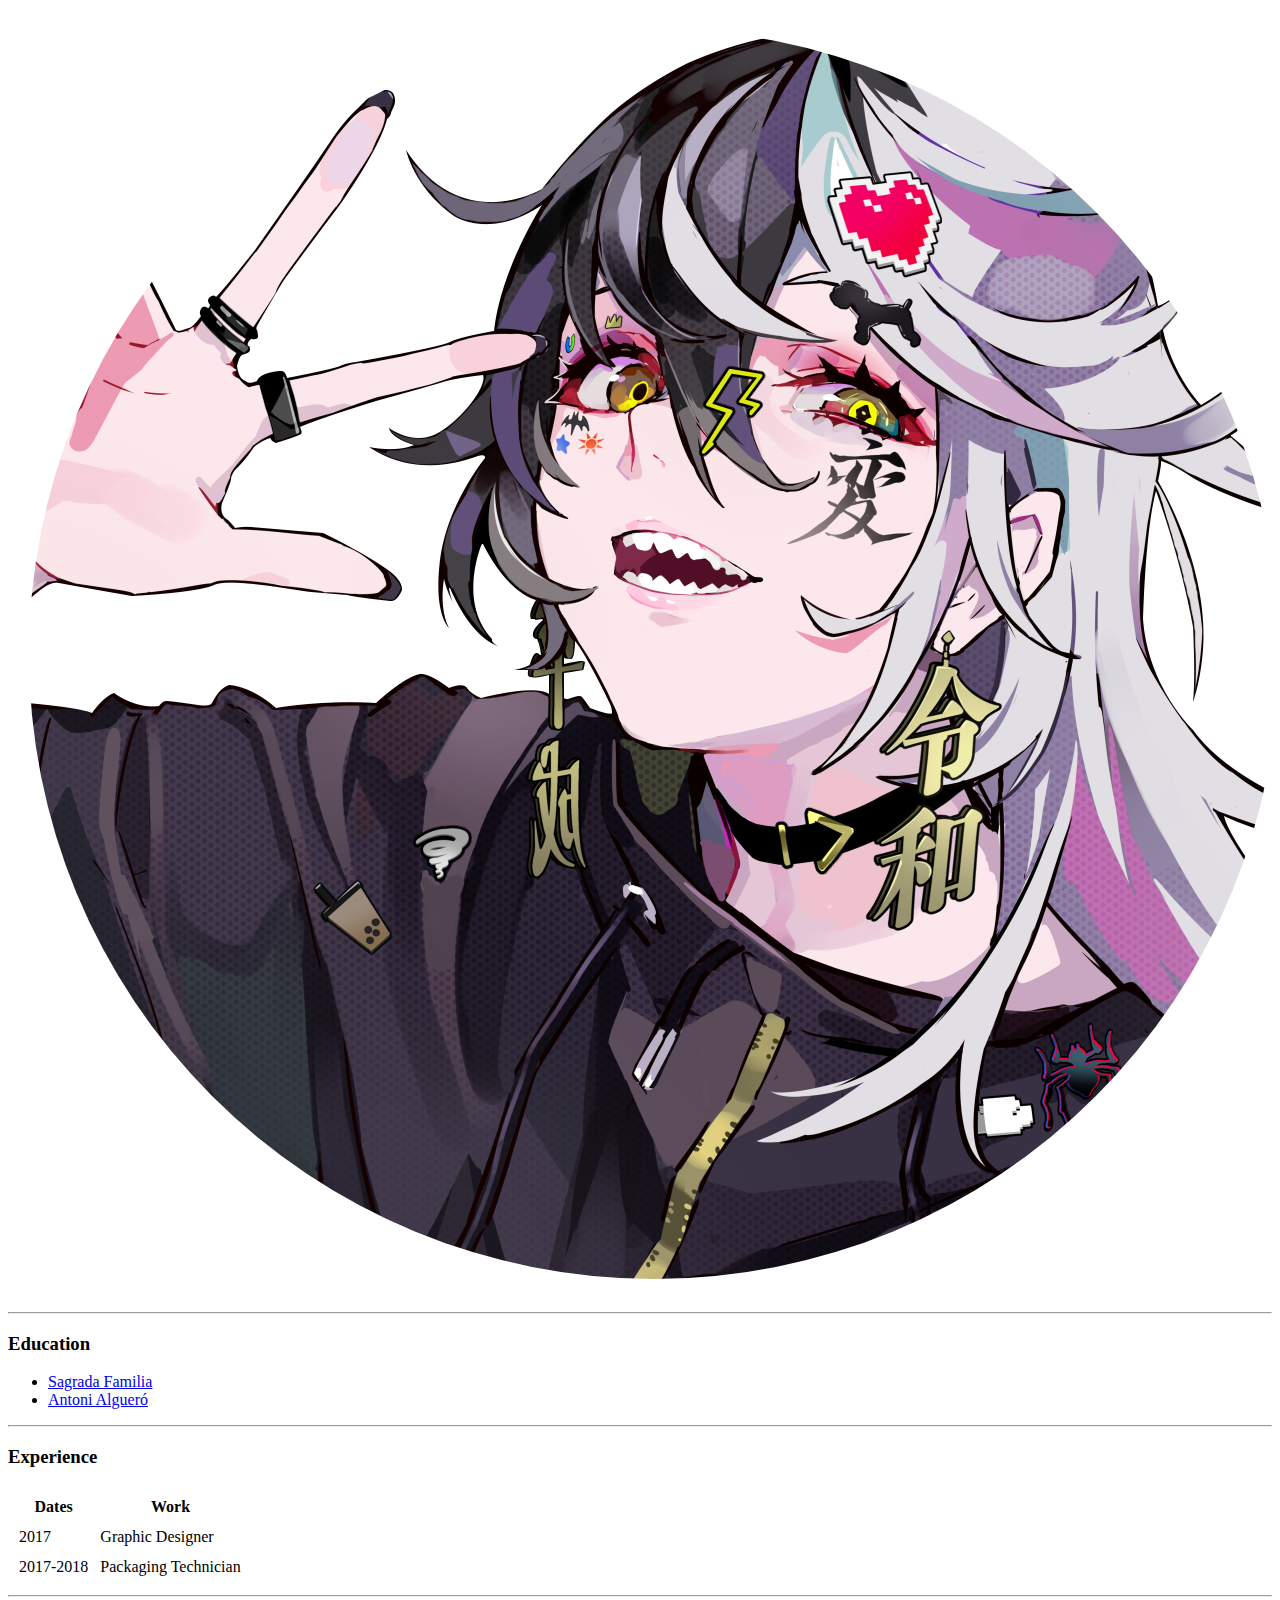
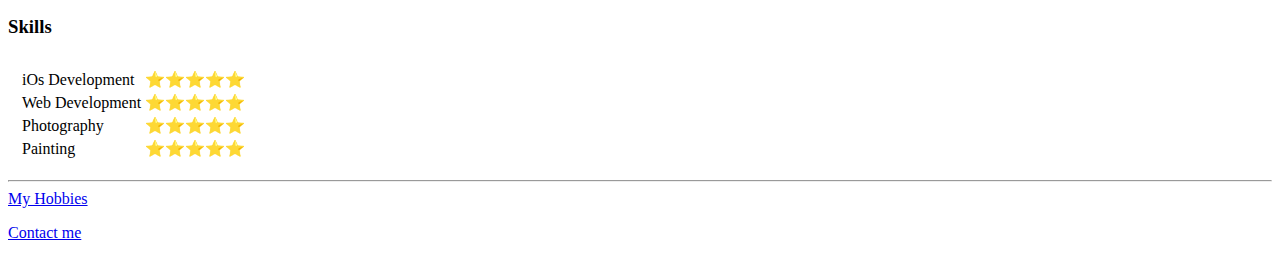
==== index.html @ 635ed4ba "Initial CV files" ====
<!DOCTYPE html>
<html lang="en" dir="ltr">

<head>
  <meta charset="utf-8">
  <title>Abby's personal site</title>
</head>

<body>
  <table cellspacing="20">
    <tr>
      <td><img src="abby.png" alt="me" height="10%" width=""="10%"></td>
      <td>
        <h1>Abby</h1>
        <p><em>Web developer and Graphic Designer</em></p>
        <p>I am a Web Developer and a Graphic Designer. I love black beer.</p>
      </td>
    </tr>
  </table>
  <hr>
  <h3>Education</h3>
  <ul>
    <li><a href="https://www.escolaalguero.com/?lang=es">Sagrada Familia</a></li>
    <li><a href="https://www.sagradafamiliaviladecans.com/">Antoni Algueró</a></li>
  </ul>
  <hr>
  <h3>Experience</h3>
  <table cellspacing="10">
    <thead>
      <tr>
        <th>Dates</th>
        <th>Work</th>
      </tr>
    </thead>
    <tbody>
      <tr>
        <td>2017</td>
        <td>Graphic Designer</td>
      </tr>
      <tr>
        <td>2017-2018</td>
        <td>Packaging Technician</td>
      </tr>
    </tbody>
  </table>
  <hr>
  <h3>Skills</h3>
  <table cellspacing="10">
    <tr>
      <td>
        <table>
          <tr>
            <td>iOs Development</td>
            <td>⭐⭐⭐⭐⭐</td>
          </tr>
          <tr>
            <td>Web Development</td>
            <td>⭐⭐⭐⭐⭐</td>
          </tr>
          <tr>
            <td>Photography</td>
            <td>⭐⭐⭐⭐⭐</td>
          </tr>
          <tr>
            <td>Painting</td>
            <td>⭐⭐⭐⭐⭐</td>
          </tr>
        </table> 
      </table>
  <hr>
        <a href="hobbies.html">My Hobbies</a>
        <p><a href="contact.html">Contact me</a></p>

</body>

</html>
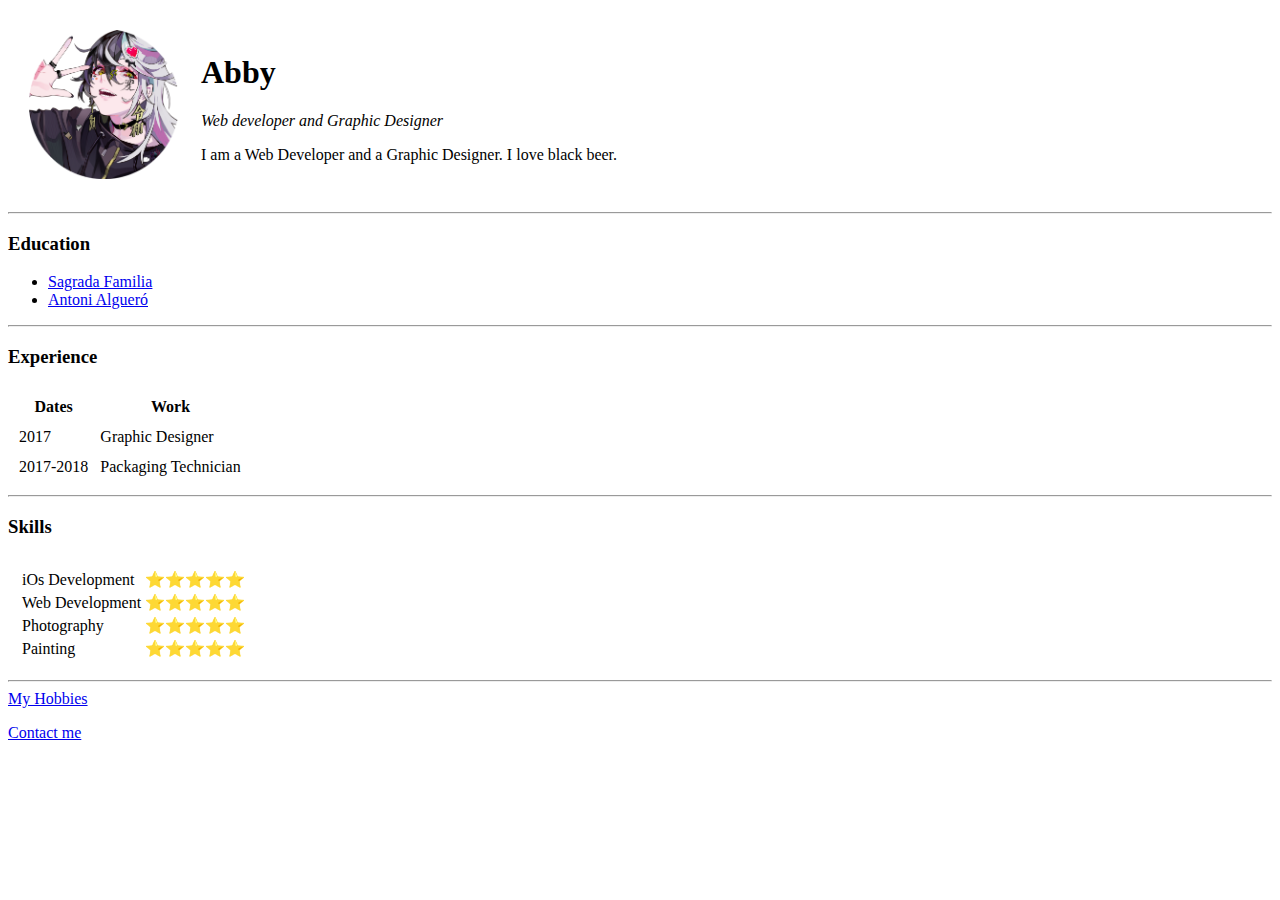
==== commit e8734264: "Update index.html" ====
--- a/index.html
+++ b/index.html
@@ -9,7 +9,7 @@
 <body>
   <table cellspacing="20">
     <tr>
-      <td><img src="abby.png" alt="me" height="10%" width=""="10%"></td>
+      <td><img src="abby.png" alt="me" height="150px"></td>
       <td>
         <h1>Abby</h1>
         <p><em>Web developer and Graphic Designer</em></p>
